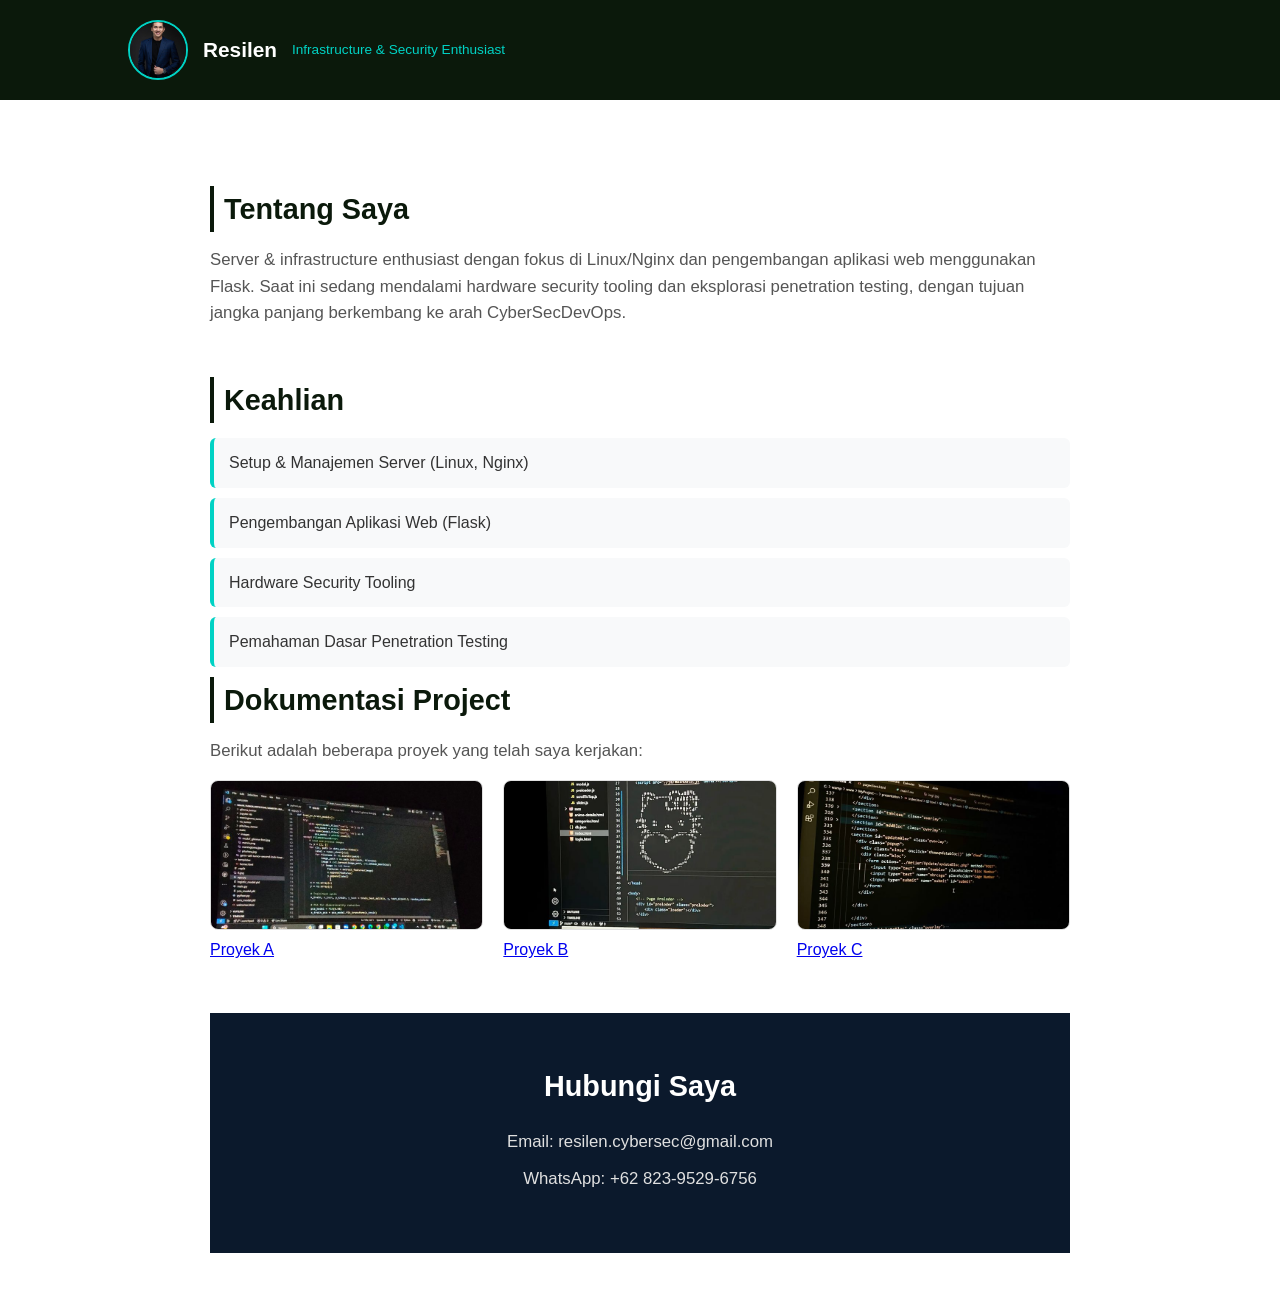
==== index.html @ dadd3dd9 "Add files via upload" ====
<!DOCTYPE html>
<html>
    <head>
        <title>Portofolio Resilen --- Infrastructure & Security Enthusiast</title>
        <meta charset="UTF-8">
        <meta name="viewport" content="width=device-width, initial-scale=1.0">
        <link rel="stylesheet" href="CSS/style.css">

    </head>
    <body>
        <header>
            <div class="profile-container">
                <img src="CSS/image_asset/profie.jpeg" alt="Foto Profil" class="profile-pic">
                <h1 class="profile-name">Resilen</h1>
                <p class="profile-title">Infrastructure & Security Enthusiast</p>
            </div>
        </header>
        <main>
            <nav>
                <div class="nav-container">
                    <ul class="nav-links">
                        <li><a href="#Tentang_saya">Tentang Saya</a></li>
                        <li><a href="#keahlian">Keahlian</a></li>
                        <li><a href="#Hubungi_saya">Kontak</a></li>
                    </ul>
                </div>
            </nav>
            <section id="Tentang_saya">
                <h2>Tentang Saya</h2>
                <p>Server & infrastructure enthusiast dengan fokus di Linux/Nginx dan 
                    pengembangan aplikasi web menggunakan Flask. Saat ini sedang mendalami 
                    hardware security tooling dan eksplorasi penetration testing, dengan tujuan 
                    jangka panjang berkembang ke arah CyberSecDevOps.</p>
            </section>
            <section id="keahlian">
            <div id ="keahlian_saya">
                <h2>Keahlian</h2>
                <ul>
                    <li>Setup & Manajemen Server (Linux, Nginx)</li>
                    <li>Pengembangan Aplikasi Web (Flask)</li>
                    <li>Hardware Security Tooling</li>
                    <li>Pemahaman Dasar Penetration Testing</li>
                </ul>
            </div>
            <div id="documentation">
                <h2>Dokumentasi Project</h2>
                <p>Berikut adalah beberapa proyek yang telah saya kerjakan:</p>
                <ul>
                    <li>
                        <a href="#"><img src="CSS/image_asset/proyek-a.jpeg" alt="">Proyek A</a>
                    </li>
                    <li>
                        <a href="#"><img src="CSS/image_asset/proyek-b.jpeg" alt="">Proyek B</a>
                    </li>
                    <li>
                        <a href="#"><img src="CSS/image_asset/proyek-c.jpeg" alt="">Proyek C</a>
                    </li>
                </ul>
            </div> 
            </section>
            <footer id="Hubungi_saya">
                <h2>Hubungi Saya</h2>
                <p>Email: resilen.cybersec@gmail.com</p>
                <p>WhatsApp: +62 823-9529-6756</p>
            </footer>
        </main>
    </body>
</html>
---- CSS/style.css ----
* {
    margin: 0;
    padding: 0;
    box-sizing: border-box;
}

body {
    font-family: Arial, sans-serif;
    color: #333333;
    background-color: #ffffff;
    line-height: 1.6;
}

header {
    background-color: #0b190b;
    color: #ffffff;
    padding: 20px 10%;
    display: flex;
    justify-content: space-between;
    align-items: center;
}

.profile-container {
    display: flex;
    align-items: center;
    gap: 15px;
}

.profile-pic {
    width: 60px;
    height: 60px;
    border-radius: 50%;
    object-fit: cover;
    border: 2px solid #00d2c4;
}

.profile-name {
    font-size: 1.3rem;
    font-weight: bold;
}

.profile-title {
    font-size: 0.85rem;
    color: #00d2c4;
}

.nav-links {
    list-style: none;
    display: flex;
    gap: 20px;
}

.nav-links a {
    text-decoration: none;
    color: #ffffff;
    font-weight: 500;
    transition: color 0.3s ease;
}

.nav-links a:hover {
    color: #00d2c4;
}

main {
    padding: 60px 20px;
    margin: 0 auto;
    max-width: 900px;
}

section {
    margin-bottom: 50px;
}

section h2 {
    font-size: 1.8rem;
    color: #0b190b;
    margin-bottom: 15px;
    border-left: 4px solid #0b190b;
    padding-left: 10px;
}

section p {
    font-size: 1.05rem;
    color: #555555;
    margin-bottom: 15px;
}

#keahlian_saya ul {
    list-style: none;
}

#keahlian_saya li {
    background-color: #f8f9fa;
    margin-bottom: 10px;
    padding: 12px 15px;
    border-radius: 6px;
    border-left: 4px solid #00d2c4;
    font-size: 1rem;
    color: #333333;
}

/* Tata Letak Dokumentasi Project (Dibuat Berdampingan/Horizontal) */
#documentation ul {
    display: flex;
    list-style: none;
    gap: 20px;
    margin-top: 15px;
    flex-wrap: wrap; /* Agar otomatis turun jika layar HP kekecilan */
}

#documentation li {
    flex: 1;
    min-width: 200px;
}

#documentation img {
    width: 100%;
    height: 150px;
    object-fit: cover;
    border-radius: 8px;
    border: 1px solid #e0e0e0;
    transition: transform 0.3s, box-shadow 0.3s;
}

/* Efek interaktif saat gambar proyek didekati kursor */
#documentation img:hover {
    transform: translateY(-5px);
    box-shadow: 0 5px 15px rgba(11, 25, 44, 0.15);
}

/* --- 3. SEKSI FOOTER (Hubungi Saya) --- */
footer {
    background-color: #0B192C; /* Menutup dengan Navy Blue yang kokoh */
    color: #ffffff;
    padding: 50px 20px;
    text-align: center;
}

footer h2 {
    font-size: 1.8rem;
    margin-bottom: 20px;
    color: #ffffff;
}

footer p {
    font-size: 1.05rem;
    margin-bottom: 10px;
    color: #E0E0E0;
}

/* Responsif untuk layar HP */
@media (max-width: 768px) {
    header {
        flex-direction: column;
        gap: 15px;
        text-align: center;
    }
    .profile-container {
        flex-direction: column;
        gap: 5px;
    }
    #documentation ul {
        flex-direction: column;
    }
}
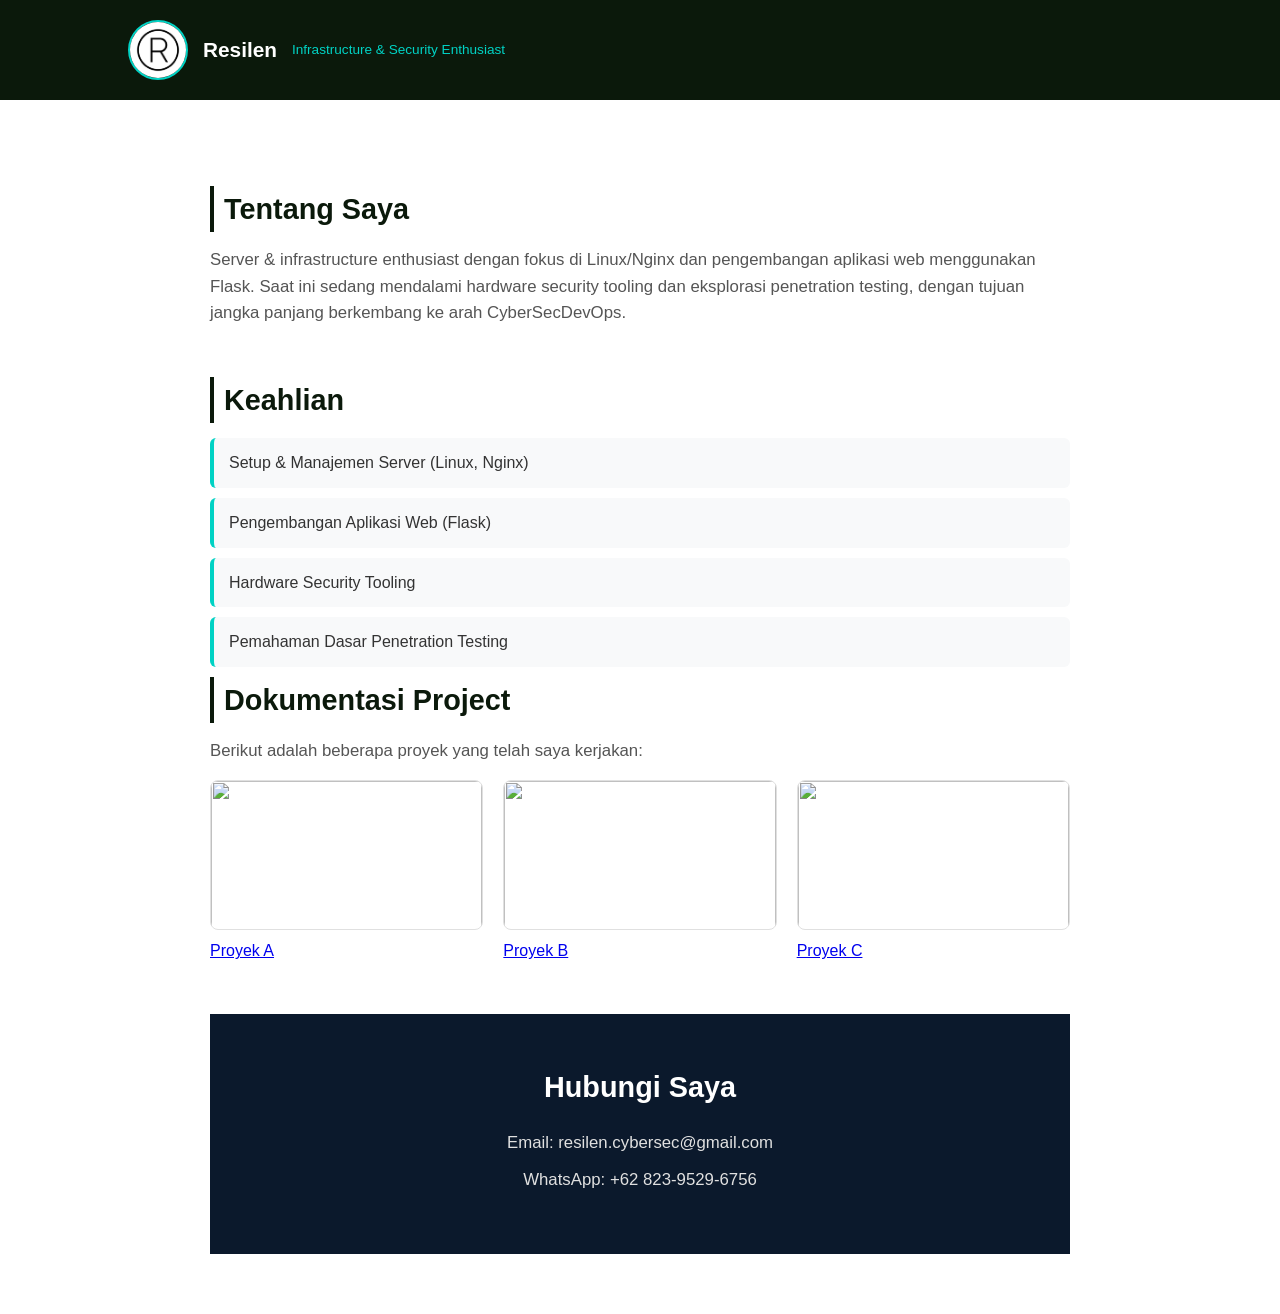
==== commit 2ff68244: "Update index.html" ====
--- a/index.html
+++ b/index.html
@@ -10,7 +10,7 @@
     <body>
         <header>
             <div class="profile-container">
-                <img src="CSS/image_asset/profie.jpeg" alt="Foto Profil" class="profile-pic">
+                <img src="CSS/image_asset/r.jpeg" alt="Foto Profil" class="profile-pic">
                 <h1 class="profile-name">Resilen</h1>
                 <p class="profile-title">Infrastructure & Security Enthusiast</p>
             </div>
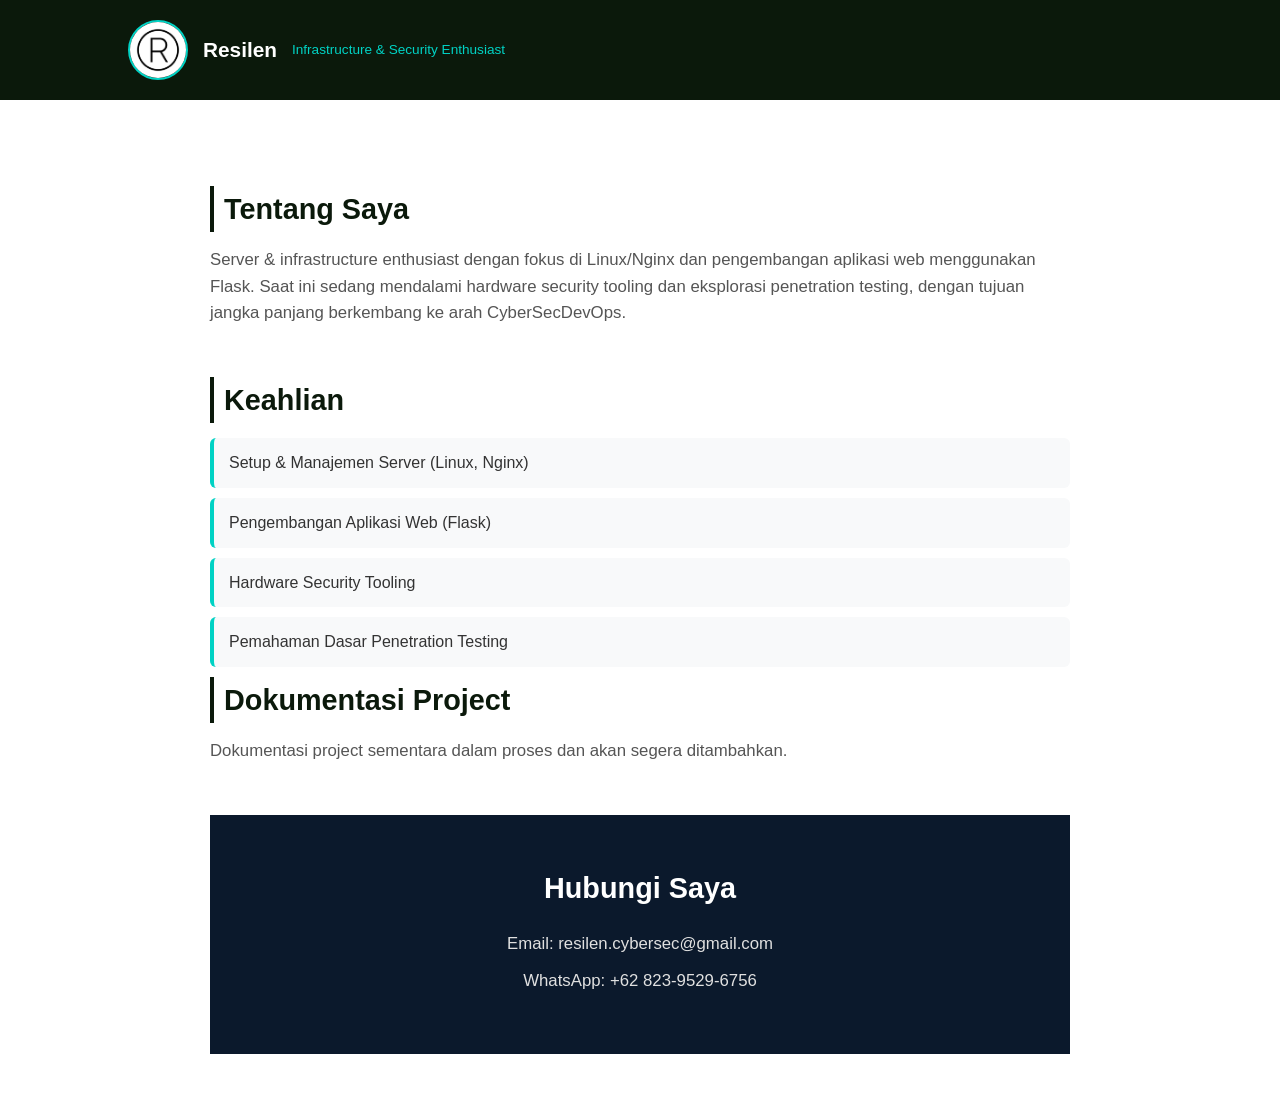
==== commit b8ed0e57: "Update index.html" ====
--- a/index.html
+++ b/index.html
@@ -10,7 +10,7 @@
     <body>
         <header>
             <div class="profile-container">
-                <img src="CSS/image_asset/r.jpeg" alt="Foto Profil" class="profile-pic">
+                <img src="CSS/image_asset/resilen.jpeg" alt="Foto Profil" class="profile-pic">
                 <h1 class="profile-name">Resilen</h1>
                 <p class="profile-title">Infrastructure & Security Enthusiast</p>
             </div>
@@ -44,6 +44,8 @@
             </div>
             <div id="documentation">
                 <h2>Dokumentasi Project</h2>
+                <p>Dokumentasi project sementara dalam proses dan akan segera ditambahkan.</p>
+                <!--
                 <p>Berikut adalah beberapa proyek yang telah saya kerjakan:</p>
                 <ul>
                     <li>
@@ -56,6 +58,7 @@
                         <a href="#"><img src="CSS/image_asset/proyek-c.jpeg" alt="">Proyek C</a>
                     </li>
                 </ul>
+                -->    
             </div> 
             </section>
             <footer id="Hubungi_saya">
